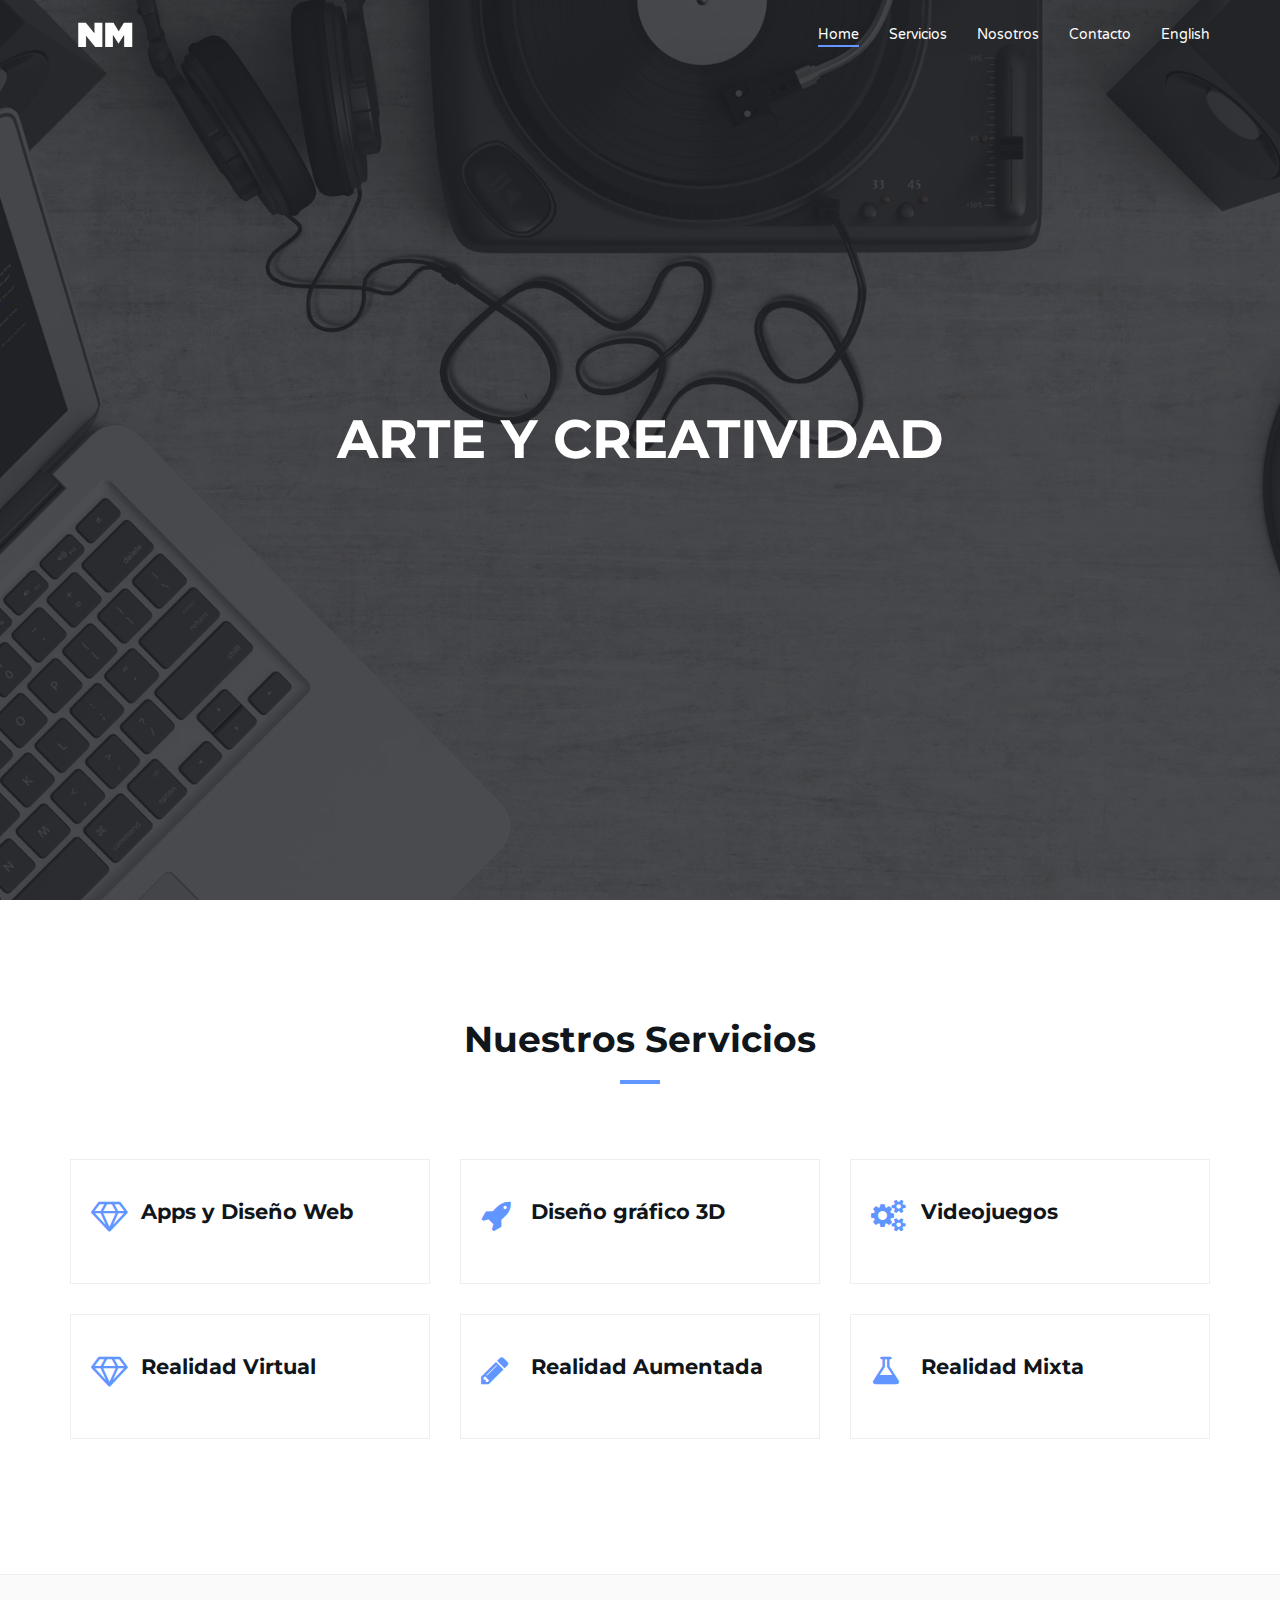
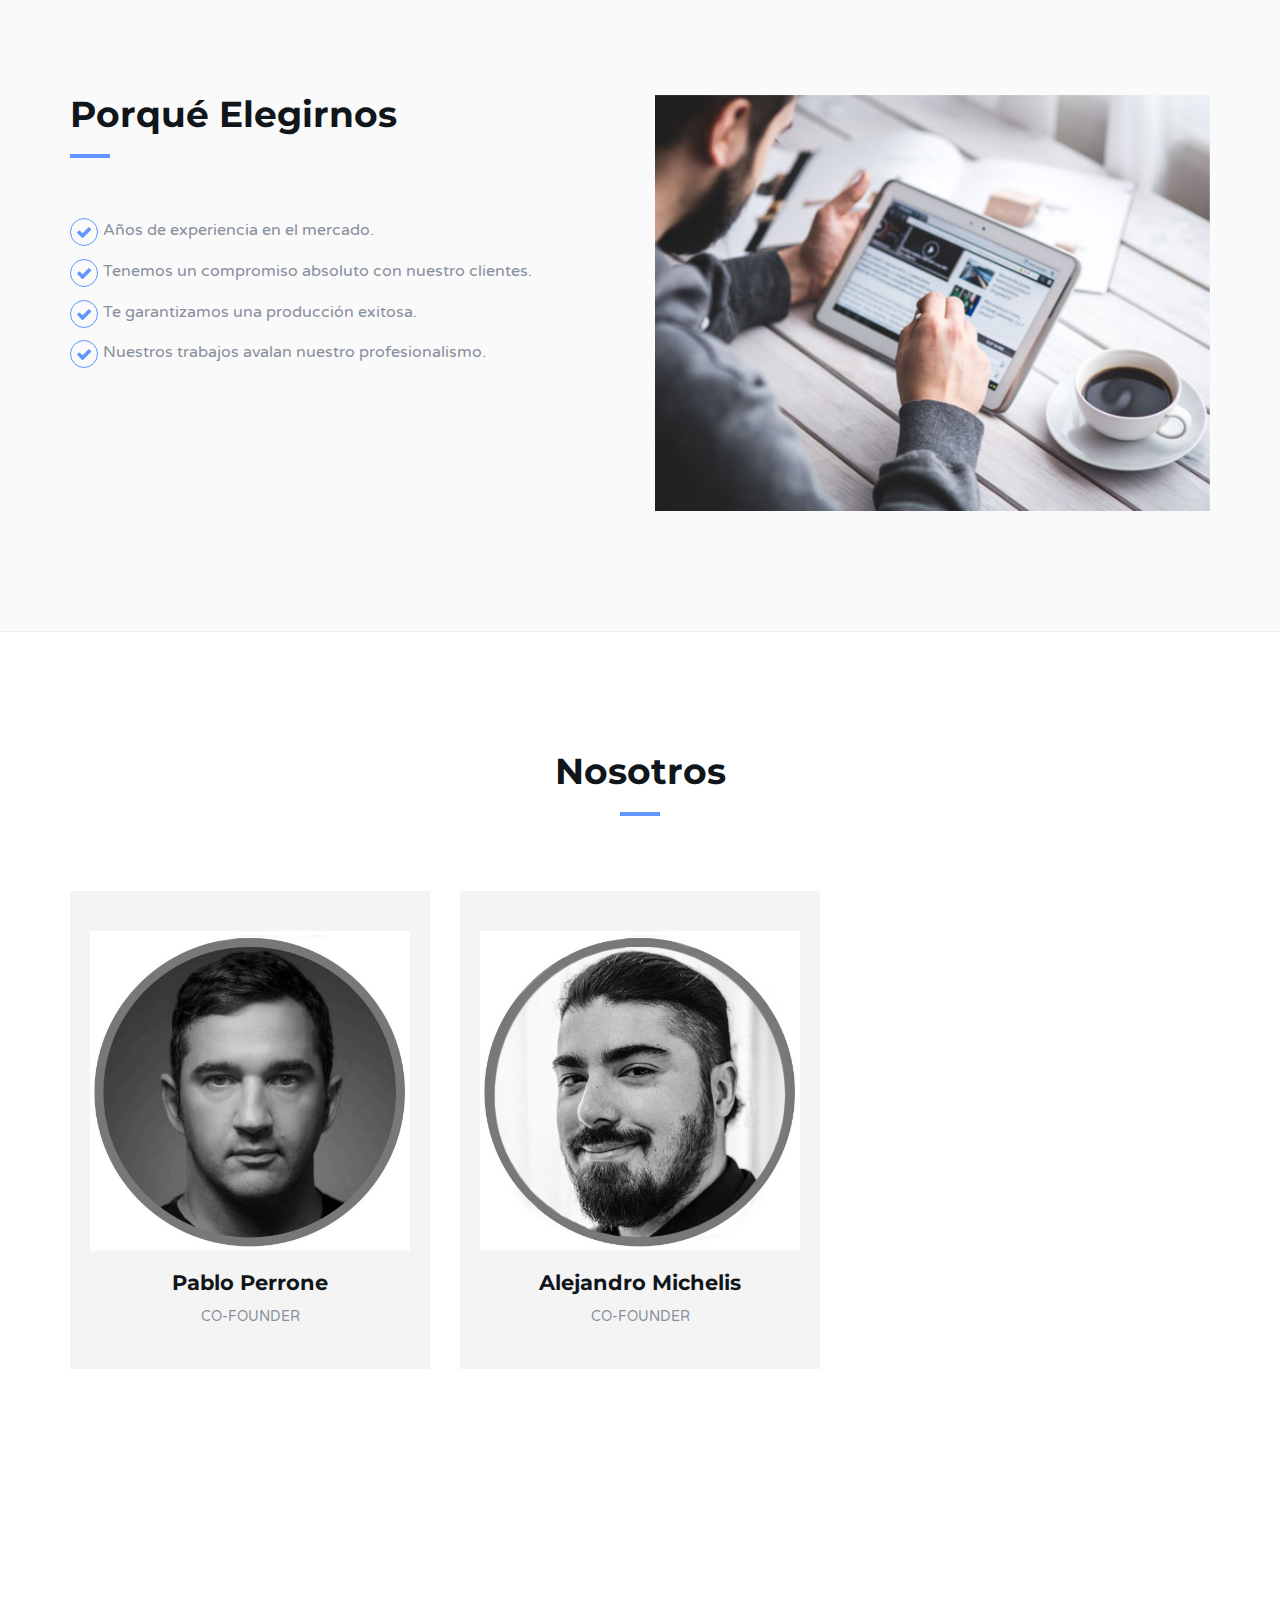
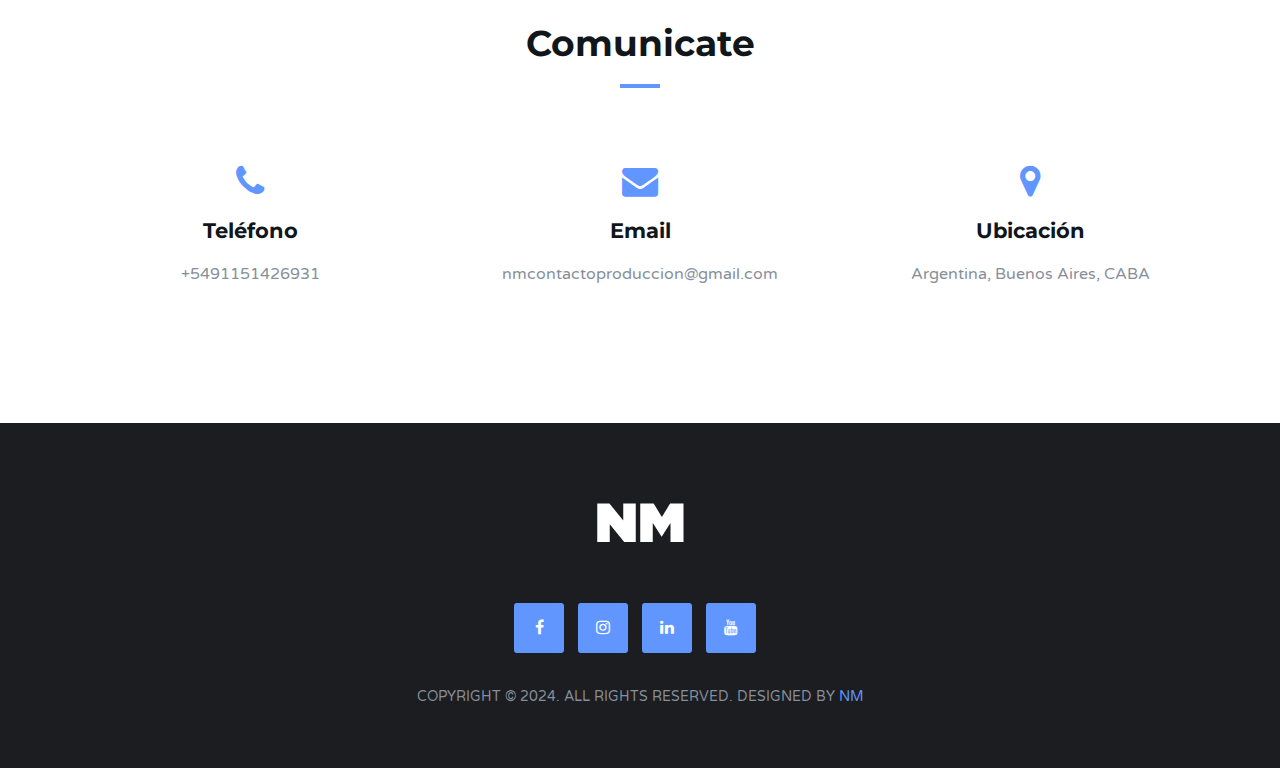
==== index.html @ ba6d6135 "Add files via upload" ====
<!DOCTYPE html>
<html lang="en">

<head>
	<meta charset="utf-8">
	<meta http-equiv="X-UA-Compatible" content="IE=edge">
	<meta name="viewport" content="width=device-width, initial-scale=1">

	<title>NM</title>

	<!-- Google font -->
	<link href="https://fonts.googleapis.com/css?family=Montserrat:400,700%7CVarela+Round" rel="stylesheet">

	<!-- Bootstrap -->
	<link type="text/css" rel="stylesheet" href="css/bootstrap.min.css" />

	<!-- Owl Carousel -->
	<link type="text/css" rel="stylesheet" href="css/owl.carousel.css" />
	<link type="text/css" rel="stylesheet" href="css/owl.theme.default.css" />

	<!-- Magnific Popup -->
	<link type="text/css" rel="stylesheet" href="css/magnific-popup.css" />

	<!-- Font Awesome Icon -->
	<link rel="stylesheet" href="css/font-awesome.min.css">

	<!-- Custom stlylesheet -->
	<link type="text/css" rel="stylesheet" href="css/style.css" />

</head>

<body>
	<!-- Header -->
	<header id="home">
		<!-- Background Image -->
		<div class="bg-img" style="background-image: url('./img/background1.jpg');">
			<div class="overlay"></div>
		</div>
		<!-- /Background Image -->

		<!-- Nav -->
		<nav id="nav" class="navbar nav-transparent">
			<div class="container">

				<div class="navbar-header">
					<!-- Logo -->
					<div class="navbar-brand">
						<a href="index.html">
							<img class="logo" src="img/logo.png" alt="logo">
							<img class="logo-alt" src="img/logo-alt.png" alt="logo">
						</a>
					</div>
					<!-- /Logo -->

					<!-- Collapse nav button -->
					<div class="nav-collapse">
						<span></span>
					</div>
					<!-- /Collapse nav button -->
				</div>

				<!--  Main navigation  -->
				<ul class="main-nav nav navbar-nav navbar-right">
					<li><a href="#home">Home</a></li>
					<!-- <li><a href="#about">Nosotros</a></li>
					<li><a href="#portfolio">Portfolio</a></li> -->
					<li><a href="#service">Servicios</a></li>
					<!-- <li><a href="#pricing">Planes</a></li> -->
					<li><a href="#team">Nosotros</a></li>
				    <li><a href="#contact">Contacto</a></li>
					<li><a href="index-ingles.html">English</a></li>
				</ul>
				<!-- /Main navigation -->

			</div>
		</nav>
		<!-- /Nav -->

		<!-- home wrapper -->
		<div class="home-wrapper">
			<div class="container">
				<div class="row">

					<!-- home content -->
					<div class="col-md-10 col-md-offset-1">
						<div class="home-content">
							<h1 class="white-text">ARTE Y CREATIVIDAD</h1>
							<p class="white-text">
							</p>
						
						</div>
					</div>
					<!-- /home content -->

				</div>
			</div>
		</div>
		<!-- /home wrapper -->

	</header>
	<!-- /Header -->

	<!-- About -->
	<!-- <div id="about" class="section md-padding"> -->

		<!-- Container -->
		<!-- <div class="container"> -->

			<!-- Row -->
			<!-- <div class="row"> -->

				<!-- Section header -->
				<!-- <div class="section-header text-center">
					<h2 class="title">Welcome to NM</h2>
				</div> -->
				<!-- /Section header -->

				<!-- about -->
				<!-- <div class="col-md-4">
					<div class="about">
						<i class="fa fa-cogs"></i>
						<h3>Publicidad</h3>
						<p>Realizamos integramente tu campaña</p>
						<a href="#">Consultanos</a>
					</div>
				</div> -->
				<!-- /about -->

				<!-- about -->
				<!-- <div class="col-md-4">
					<div class="about">
						<i class="fa fa-magic"></i>
						<h3>Producción Integral</h3>
						<p>Asesoramos a nuestros clientes</p>
						<a href="#">Consultanos</a>
					</div>
				</div> -->
				<!-- /about -->

				<!-- about -->
				<!-- <div class="col-md-4">
					<div class="about">
						<i class="fa fa-mobile"></i>
						<h3>Todos los servicios</h3>
						<p>Todo lo que necesitas en un solo lugar</p>
						<a href="#">Consultanos</a>
					</div>
				</div> -->
				<!-- /about -->

			<!-- </div> -->
			<!-- /Row -->

		<!-- </div> -->
		<!-- /Container -->

	<!-- </div> -->
	<!-- /About -->


	<!-- Portfolio -->
	<!-- <div id="portfolio" class="section md-padding bg-grey"> -->

		<!-- Container -->
		<!-- <div class="container"> -->

			<!-- Row -->
			<!-- <div class="row"> -->

				<!-- Section header -->
				<!-- <div class="section-header text-center">
					<h2 class="title">Trabajos realizados</h2>
				</div> -->
				<!-- /Section header -->

				<!-- Work -->
				<!-- <div class="col-md-4 col-xs-6 work">
					<img class="img-responsive" src="./img/work1.jpg" alt="">
					<div class="overlay"></div>
					<div class="work-content">
						<span>Proximamente</span>
						<h3>Proximamente</h3>
						<div class="work-link">
							<a href="#"><i class="fa fa-external-link"></i></a>
							<a class="lightbox" href="./img/work1.jpg"><i class="fa fa-search"></i></a>
						</div>
					</div>
				</div> -->
				<!-- /Work -->

				<!-- Work -->
				<!-- <div class="col-md-4 col-xs-6 work">
					<img class="img-responsive" src="./img/work2.jpg" alt="">
					<div class="overlay"></div>
					<div class="work-content">
						<span>Proximamente</span>
						<h3>Proximamente</h3>
						<div class="work-link">
							<a href="#"><i class="fa fa-external-link"></i></a>
							<a class="lightbox" href="./img/work2.jpg"><i class="fa fa-search"></i></a>
						</div>
					</div>
				</div> -->
				<!-- /Work -->

				<!-- Work -->
				<!-- <div class="col-md-4 col-xs-6 work">
					<img class="img-responsive" src="./img/work3.jpg" alt="">
					<div class="overlay"></div>
					<div class="work-content">
						<span>Proximamente</span>
						<h3>Proximamente</h3>
						<div class="work-link">
							<a href="#"><i class="fa fa-external-link"></i></a>
							<a class="lightbox" href="./img/work3.jpg"><i class="fa fa-search"></i></a>
						</div>
					</div>
				</div> -->
				<!-- /Work -->

				<!-- Work -->
				<!-- <div class="col-md-4 col-xs-6 work">
					<img class="img-responsive" src="./img/work4.jpg" alt="">
					<div class="overlay"></div>
					<div class="work-content">
						<span>Proximamente</span>
						<h3>Proximamente</h3>
						<div class="work-link">
							<a href="#"><i class="fa fa-external-link"></i></a>
							<a class="lightbox" href="./img/work4.jpg"><i class="fa fa-search"></i></a>
						</div>
					</div>
				</div> -->
				<!-- /Work -->

				<!-- Work -->
				<!-- <div class="col-md-4 col-xs-6 work">
					<img class="img-responsive" src="./img/work5.jpg" alt="">
					<div class="overlay"></div>
					<div class="work-content">
						<span>Proximamente</span>
						<h3>Proximamente</h3>
						<div class="work-link">
							<a href="#"><i class="fa fa-external-link"></i></a>
							<a class="lightbox" href="./img/work5.jpg"><i class="fa fa-search"></i></a>
						</div>
					</div>
				</div> -->
				<!-- /Work -->

				<!-- Work -->
				<!-- <div class="col-md-4 col-xs-6 work">
					<img class="img-responsive" src="./img/work6.jpg" alt="">
					<div class="overlay"></div>
					<div class="work-content">
						<span>Proximamente</span>
						<h3>Proximamente</h3>
						<div class="work-link">
							<a href="#"><i class="fa fa-external-link"></i></a>
							<a class="lightbox" href="./img/work6.jpg"><i class="fa fa-search"></i></a>
						</div>
					</div>
				</div> -->
				<!-- /Work -->

			<!-- </div> -->
			<!-- /Row -->

		<!-- </div> -->
		<!-- /Container -->

	<!-- </div> -->
	<!-- /Portfolio -->

	<!-- Service -->
	<div id="service" class="section md-padding">

		<!-- Container -->
		<div class="container">

			<!-- Row -->
			<div class="row">

				<!-- Section header -->
				<div class="section-header text-center">
					<h2 class="title">Nuestros Servicios</h2>
				</div>
				<!-- /Section header -->

				<!-- service -->
				<div class="col-md-4 col-sm-6">
					<div class="service">
						<i class="fa fa-diamond"></i>
						<h3>Apps y Diseño Web</h3>
						<p></p>
					</div>
				</div>
				<!-- /service -->

				<!-- service -->
				<div class="col-md-4 col-sm-6">
					<div class="service">
						<i class="fa fa-rocket"></i>
						<h3>Diseño gráfico 3D</h3>
						<p></p>
					</div>
				</div>
				<!-- /service -->

				<!-- service -->
				<div class="col-md-4 col-sm-6">
					<div class="service">
						<i class="fa fa-cogs"></i>
						<h3>Videojuegos</h3>
						<p></p>
					</div>
				</div>
				<!-- /service -->

				<!-- service -->
				<div class="col-md-4 col-sm-6">
					<div class="service">
						<i class="fa fa-diamond"></i>
						<h3>Realidad Virtual</h3>
						<p></p>
					</div>
				</div>
				<!-- /service -->

				<!-- service -->
				<div class="col-md-4 col-sm-6">
					<div class="service">
						<i class="fa fa-pencil"></i>
						<h3>Realidad Aumentada</h3>
						<p></p>
					</div>
				</div>
				<!-- /service -->

				<!-- service -->
				<div class="col-md-4 col-sm-6">
					<div class="service">
						<i class="fa fa-flask"></i>
						<h3>Realidad Mixta</h3>
						<p></p>
					</div>
				</div>
				<!-- /service -->

			</div>
			<!-- /Row -->

		</div>
		<!-- /Container -->

	</div>
	<!-- /Service -->


	<!-- Why Choose Us -->
	<div id="features" class="section md-padding bg-grey">

		<!-- Container -->
		<div class="container">

			<!-- Row -->
			<div class="row">

				<!-- why choose us content -->
				<div class="col-md-6">
					<div class="section-header">
						<h2 class="title">Porqué elegirnos</h2>
					</div>
				
					<div class="feature">
						<i class="fa fa-check"></i>
						<p>Años de experiencia en el mercado.</p>
					</div>
					<div class="feature">
						<i class="fa fa-check"></i>
						<p>Tenemos un compromiso absoluto con nuestro clientes.</p>
					</div>
					<div class="feature">
						<i class="fa fa-check"></i>
						<p>Te garantizamos una producción exitosa.</p>
					</div>
					<div class="feature">
						<i class="fa fa-check"></i>
						<p>Nuestros trabajos avalan nuestro profesionalismo.</p>
					</div>
				</div>
				<!-- /why choose us content -->

				<!-- About slider -->
				<div class="col-md-6">
					<div id="about-slider" class="owl-carousel owl-theme">
						<img class="img-responsive" src="./img/about2.jpg" alt="">
						
					</div>
				</div>
				<!-- /About slider -->

			</div>
			<!-- /Row -->

		</div>
		<!-- /Container -->

	</div>
	<!-- /Why Choose Us -->


	<!-- Numbers -->
	<!-- <div id="numbers" class="section sm-padding"> -->

		<!-- Background Image -->
		<!-- <div class="bg-img" style="background-image: url('./img/background2.jpg');">
			<div class="overlay"></div>
		</div> -->
		<!-- /Background Image -->

		<!-- Container -->
		<!-- <div class="container"> -->

			<!-- Row -->
			<!-- <div class="row"> -->

				<!-- number -->
				<!-- <div class="col-sm-3 col-xs-6">
					<div class="number">
						<i class="fa fa-users"></i>
						<h3 class="white-text"><span class="counter">95</span></h3>
						<span class="white-text">Clientes contentos</span>
					</div>
				</div> -->
				<!-- /number -->

				<!-- number -->
				<!-- <div class="col-sm-3 col-xs-6">
					<div class="number">
						<i class="fa fa-trophy"></i>
						<h3 class="white-text"><span class="counter">5</span></h3>
						<span class="white-text">Premios recibidos</span>
					</div>
				</div> -->
				<!-- /number -->

				<!-- number -->
				<!-- <div class="col-sm-3 col-xs-6">
					<div class="number">
						<i class="fa fa-coffee"></i>
						<h3 class="white-text"><span class="counter">150</span>K</h3>
						<span class="white-text">Tazas de cafe</span>
					</div>
				</div> -->
				<!-- /number -->

				<!-- number -->
				<!-- <div class="col-sm-3 col-xs-6">
					<div class="number">
						<i class="fa fa-file"></i>
						<h3 class="white-text"><span class="counter">95</span></h3>
						<span class="white-text">Projectos completados</span>
					</div>
				</div> -->
				<!-- /number -->

			<!-- </div> -->
			<!-- /Row -->

		<!-- </div> -->
		<!-- /Container -->

	<!-- </div> -->
	<!-- /Numbers -->

	<!-- Pricing -->
	<!-- <div id="pricing" class="section md-padding"> -->

		<!-- Container -->
		<!-- <div class="container"> -->

			<!-- Row -->
			<!-- <div class="row"> -->

				<!-- Section header -->
				<!-- <div class="section-header text-center">
					<h2 class="title">Planes</h2>
				</div> -->
				<!-- /Section header -->

				<!-- pricing -->
				<!-- <div class="col-sm-4">
					<div class="pricing">
						<div class="price-head">
							<span class="price-title">Empresas</span>
							<div class="price">
								<h3>Plan<span class="duration">/por mes</span></h3>
							</div>
						</div>
						<ul class="price-content">
							<li>
								<p>Redes Sociales</p>
							</li>
							<li>
								<p>Asesoramiento Publicitario</p>
							</li>
							<li>
								<p>Generación de contenido</p>
							</li>
						</ul>
						<div class="price-btn">
							<button class="outline-btn">Contratá tu plan</button>
						</div>
					</div>
				</div> -->
				<!-- /pricing -->

				<!-- pricing -->
				<!-- <div class="col-sm-4">
					<div class="pricing">
						<div class="price-head">
							<span class="price-title">Artistas</span>
							<div class="price">
								<h3>Plan<span class="duration">/por mes</span></h3>
							</div>
						</div>
						<ul class="price-content">
							<li>
								<p>Redes sociales</p>
							</li>
							<li>
								<p>Asesoramiento Publicitario</p>
							</li>
							<li>
								<p>Generación de contenido</p>
							</li>
						</ul>
						<div class="price-btn">
							<button class="outline-btn">Contratá tu plan</button>
						</div>
					</div>
				</div> -->
				<!-- /pricing -->

				<!-- pricing -->
				<!-- <div class="col-sm-4">
					<div class="pricing">
						<div class="price-head">
							<span class="price-title">E-commerce</span>
							<div class="price">
								<h3>Plan<span class="duration">/por mes</span></h3>
							</div>
						</div>
						<ul class="price-content">
							<li>
								<p>Asesoramiento</p>
							</li>
							<li>
								<p>Armado</p>
							</li>
							<li>
								<p>Integración ML</p>
							</li>
						</ul>
						<div class="price-btn">
							<button class="outline-btn">Contratá el servicio</button>
						</div>
					</div>
				</div> -->
				<!-- /pricing -->

			<!-- </div> -->
			<!-- Row -->

		<!-- </div> -->
		<!-- /Container -->

	<!-- </div> -->
	<!-- /Pricing -->


	<!-- Testimonial -->
	<!-- <div id="testimonial" class="section md-padding"> -->

		<!-- Background Image -->
		<!-- <div class="bg-img" style="background-image: url('./img/background3.jpg');">
			<div class="overlay"></div>
		</div> -->
		<!-- /Background Image -->

		<!-- Container -->
		<!-- <div class="container"> -->

			<!-- Row -->
			<!-- <div class="row"> -->

				<!-- Testimonial slider -->
				<!-- <div class="col-md-10 col-md-offset-1">
					<div id="testimonial-slider" class="owl-carousel owl-theme"> -->

						<!-- testimonial -->
						<!-- <div class="testimonial">
							<div class="testimonial-meta">
								<img src="./img/perso1.jpg" alt="">
								<h3 class="white-text"></h3>
								<span>Directora de contenido</span>
							</div>
							<p class="white-text">........................</p>
						</div> -->
						<!-- /testimonial -->

						<!-- testimonial -->
						<!-- <div class="testimonial">
							<div class="testimonial-meta">
								<img src="./img/perso2.jpg" alt="">
								<h3 class="white-text">Alejandro Michelis</h3>
								<span>Producción general</span>
							</div>
							<p class="white-text">........................</p>
						</div> -->
						<!-- /testimonial -->

					<!-- </div> -->
				<!-- </div> -->
				<!-- /Testimonial slider -->

			<!-- </div> -->
			<!-- /Row -->

		<!-- </div> -->
		<!-- /Container -->

	<!-- </div> -->
	<!-- /Testimonial -->

	<!-- Team -->
	<div id="team" class="section md-padding">

		<!-- Container -->
		<div class="container">

			<!-- Row -->
			<div class="row">

				<!-- Section header -->
				<div class="section-header text-center">
					<h2 class="title">Nosotros</h2>
				</div>
				<!-- /Section header -->

				<!-- team -->
				<div class="col-sm-4">
					<div class="team">
						<div class="team-img">
							<img class="img-responsive" src="./img/team1.jpg" alt="">
							<div class="overlay">
								<div class="team-social">
									<a href="#"><i class="fa fa-facebook"></i></a>
									<a href="#"><i class="fa fa-google-plus"></i></a>
									<a href="#"><i class="fa fa-twitter"></i></a>
								</div>
							</div>
						</div>
						<div class="team-content">
							<h3>Pablo Perrone</h3>
							<span>Co-Founder</span>
						</div>
					</div>
				</div>
				<!-- /team -->

				<!-- team -->
				<div class="col-sm-4">
					<div class="team">
						<div class="team-img">
							<img class="img-responsive" src="./img/team2.jpg" alt="">
							<div class="overlay">
								<div class="team-social">
									<a href="#"><i class="fa fa-facebook"></i></a>
									<a href="#"><i class="fa fa-google-plus"></i></a>
									<a href="#"><i class="fa fa-twitter"></i></a>
								</div>
							</div>
						</div>
						<div class="team-content">
							<h3>Alejandro Michelis</h3>
							<span>Co-Founder</span>
						</div>
					</div>
				</div>
				<!-- /team -->

		
				<!-- <div class="col-sm-4">
					<div class="team">
						<div class="team-img">
							<img class="img-responsive" src="./img/team4.jpg" alt="">
							<div class="overlay">
								<div class="team-social">
									<a href="#"><i class="fa fa-facebook"></i></a>
									<a href="#"><i class="fa fa-google-plus"></i></a>
									<a href="#"><i class="fa fa-twitter"></i></a>
								</div>
							</div>
						</div>
						<div class="team-content">
							<h3></h3>
							<span>Diseño Gráfico</span>
						</div>
					</div>
				</div> -->

			</div>
			<!-- /Row -->

		</div>
		<!-- /Container -->

	</div>
	<!-- /Team -->

	<!-- Blog -->
	<!-- <div id="blog" class="section md-padding bg-grey"> -->

		<!-- Container -->
		<!-- <div class="container"> -->

			<!-- Row -->
			<!-- <div class="row"> -->

				<!-- Section header -->
				<!-- <div class="section-header text-center">
					<h2 class="title">Experiencias</h2>
				</div> -->
				<!-- /Section header -->

				<!-- blog -->
				<!-- <div class="col-md-4">
					<div class="blog">
						<div class="blog-img">
							<img class="img-responsive" src="./img/blog1.jpg" alt="">
						</div>
						<div class="blog-content">
							<ul class="blog-meta">
								<li><i class="fa fa-user"></i>Whisky a go go</li>
								<li><i class="fa fa-clock-o"></i>2018</li>
								<li><i class="fa fa-comments"></i>USA</li>
							</ul>
							<h3>Gira internacional</h3>
							<p>Recorrimos Los Angeles, Las Vegas y San Francisco y tuvimos una gran experiencia musical.</p>
							
						</div>
					</div>
				</div> -->
				<!-- /blog -->

				<!-- blog -->
				<!-- <div class="col-md-4">
					<div class="blog">
						<div class="blog-img">
							<img class="img-responsive" src="./img/blog2.jpg" alt="">
						</div>
						<div class="blog-content">
							<ul class="blog-meta">
								<li><i class="fa fa-user"></i>Rio de Janeiro</li>
								<li><i class="fa fa-clock-o"></i>2015</li>
								<li><i class="fa fa-comments"></i>Brasil</li>
							</ul>
							<h3>Junto a Alex Meister</h3>
							<p>Rodando en Barra de Tijuca</p>
							
						</div>
					</div>
				</div> -->
				<!-- /blog -->

				<!-- blog -->
				<!-- <div class="col-md-4">
					<div class="blog">
						<div class="blog-img">
							<img class="img-responsive"  src="./img/blog3.jpg" alt="">
						</div>
						<div class="blog-content">
							<ul class="blog-meta">
								<li><i class="fa fa-user"></i>Peavey</li>
								<li><i class="fa fa-clock-o"></i>2017</li>
								<li><i class="fa fa-comments"></i>Argentina</li>
							</ul>
							<h3>Experiencias</h3>
							<p>Compartiendo una gran Charla con Michael Smith.</p>
							<a href=https://www.facebook.com/namasteproductions/>Hace click</a>
						</div>
					</div>
				</div> -->
				<!-- /blog -->

			<!-- </div> -->
			<!-- /Row -->

		<!-- </div> -->
		<!-- /Container -->

	<!-- </div> -->
	<!-- /Blog -->

	<!-- Contact -->
	<div id="contact" class="section md-padding">

		<!-- Container -->
		<div class="container">

			<!-- Row -->
			<div class="row">

				<!-- Section-header -->
				<div class="section-header text-center">
					<h2 class="title">Comunicate</h2>
				</div>
				<!-- /Section-header -->

				<!-- contact -->
				<div class="col-sm-4">
					<div class="contact">
						<i class="fa fa-phone"></i>
						<h3>Teléfono</h3>
						<p>+5491151426931</p>
					</div>
				</div>
				<!-- /contact -->

				<!-- contact -->
				<div class="col-sm-4">
					<div class="contact">
						<i class="fa fa-envelope"></i>
						<h3>Email</h3>
						<p>nmcontactoproduccion@gmail.com</p>
					</div>
				</div>
				<!-- /contact -->

				<!-- contact -->
				<div class="col-sm-4">
					<div class="contact">
						<i class="fa fa-map-marker"></i>
						<h3>Ubicación</h3>
						<p>Argentina, Buenos Aires, CABA</p>
					</div>
				</div>
				<!-- /contact -->

			</div>
			<!-- /Row -->

		</div>
		<!-- /Container -->

	</div>
	<!-- /Contact -->


	<!-- Footer -->
	<footer id="footer" class="sm-padding bg-dark">

		<!-- Container -->
		<div class="container">

			<!-- Row -->
			<div class="row">

				<div class="col-md-12">

					<!-- footer logo -->
					<div class="footer-logo">
						<a href="index.html"><img src="img/logo-alt.png" alt="logo"></a>
					</div>
					<!-- /footer logo -->

					<!-- footer follow -->
					<ul class="footer-follow">
						<li><a href="https://www.facebook.com/namasteproductions/"><i class="fa fa-facebook"></i></a></li>
                        <li><a href="#"><i class="fa fa-instagram"></i></a></li>
						<li><a href="#"><i class="fa fa-linkedin"></i></a></li>
						<li><a href="#"><i class="fa fa-youtube"></i></a></li>
					</ul>
					<!-- /footer follow -->

					<!-- footer copyright -->
					<div class="footer-copyright">
						<p>Copyright © 2024. All Rights Reserved. Designed by <a href="https://www.linkedin.com/in/alejandromichelis/" target="_blank">NM</a></p>
					</div>
					<!-- /footer copyright -->

				</div>

			</div>
			<!-- /Row -->

		</div>
		<!-- /Container -->

	</footer>
	<!-- /Footer -->

	<!-- Back to top -->
	<div id="back-to-top"></div>
	<!-- /Back to top -->

	<!-- Preloader -->
	<div id="preloader">
		<div class="preloader">
			<span></span>
			<span></span>
			<span></span>
			<span></span>
		</div>
	</div>
	<!-- /Preloader -->

	<!-- jQuery Plugins -->
	<script type="text/javascript" src="js/jquery.min.js"></script>
	<script type="text/javascript" src="js/bootstrap.min.js"></script>
	<script type="text/javascript" src="js/owl.carousel.min.js"></script>
	<script type="text/javascript" src="js/jquery.magnific-popup.js"></script>
	<script type="text/javascript" src="js/main.js"></script>

</body>

</html>
---- css/style.css ----
/*
Theme Name:
Author: Ale Michelis

Colors:
	Body 		  : #868F9B
	Headers 	: #10161A
	Primary 	: #6195FF
	Dark      : #FCFCFF
	Grey 		  : #F4F4F4 #FAFAFA #EEE

Fonts: Montserrat Varela Round

Table OF Contents
------------------------------------
1 > General
2 > Logo
3 > Navigation
4 > Header
5 > About
6 > Portfolio
7 > Services
8 >  Why choose us
9 >  Numbers
10 > Pricing
11 > Testimonial
12 > Team
13 > Blog
14 > Blog post
15 > Blog sidebar
16 > Contact
17 > Footer
18 > Responsive
19 > Owl theme
20 > Back to top
21 > Preloader

------------------------------------*/

/*------------------------------------*\
	General
\*------------------------------------*/


/* -- typography -- */

body {
    font-family: 'Varela Round', sans-serif;
    font-size: 16px;
    line-height: 1.6;
    overflow-x: hidden;
    color: #868F9B;
}

h1, h2, h3, h4, h5, h6 {
    font-family: 'Montserrat', sans-serif;
    font-weight: 700;
    margin-top: 0px;
    margin-bottom: 20px;
    color: #10161A;
}

h1 {
    font-size: 54px;
}

h2 {
    font-size: 36px;
}

h3 {
    font-size: 21px;
}

h4 {
    font-size: 18px;
}

h5 {
    font-size: 16px;
}

a {
    color: #6195FF;
    text-decoration: none;
    -webkit-transition: 0.2s opacity;
    transition: 0.2s opacity;
}

a:hover, a:focus {
    text-decoration: none;
    outline: none;
    opacity: 0.8;
    color: #6195FF;
}

.main-color {
    color: #6195FF;
}

.white-text {
    color: #FFF;
}

::-moz-selection {
    background-color: #6195FF;
    color: #FFF;
}

::selection {
    background-color: #6195FF;
    color: #FFF;
}

ul, ol {
    margin: 0;
    padding: 0;
    list-style: none
}

/* -- section  -- */

.section {
    position: relative;
}

.md-padding {
    padding-top: 120px;
    padding-bottom: 120px;
}

.sm-padding {
    padding-top: 60px;
    padding-bottom: 60px;
}


/* --  background section  -- */

.bg-grey {
    background-color: #FAFAFA;
    border-top: 1px solid #EEE;
    border-bottom: 1px solid #EEE;
}

.bg-dark {
    background-color: #1C1D21;
}


/* --  background image section  -- */

.bg-img {
    position: absolute;
    left: 0;
    top: 0;
    right: 0;
    bottom: 0;
    z-index: -1;
    background-position: center;
    background-size: cover;
    background-attachment: fixed;
}

.bg-img .overlay {
    position: absolute;
    left: 0;
    top: 0;
    right: 0;
    bottom: 0;
    opacity: .8;
    background: #1C1D21;
}


/* --  section header  -- */

.section-header {
    position: relative;
    margin-bottom: 60px;
}

.section-header .title {
    text-transform: capitalize;
}

.title:after {
    content:"";
  	display:block;
  	height:4px;
  	width:40px;
  	background-color: #6195FF;
    margin-top: 20px;
}

.text-center .title:after {
    margin: 20px auto 0px;
}

/* --  Input  -- */

input[type="text"], input[type="email"], input[type="password"], input[type="number"], input[type="date"], input[type="url"], input[type="tel"], textarea {
    height: 40px;
    width: 100%;
    border: none;
	  background: #F4F4F4;
    border-bottom: 2px solid #EEE;
    color: #354052;
    padding: 0px 10px;
    opacity: 0.5;
    -webkit-transition: 0.2s border-color, 0.2s opacity;
    transition: 0.2s border-color, 0.2s opacity;
}

textarea {
    padding: 10px 10px;
    min-height: 80px;
    resize: vertical;
}

input[type="text"]:focus, input[type="email"]:focus, input[type="password"]:focus, input[type="number"]:focus, input[type="date"]:focus, input[type="url"]:focus, input[type="tel"]:focus, textarea:focus {
    border-color: #6195FF;
    opacity: 1;
}

/* --  Buttons  -- */

.main-btn, .white-btn, .outline-btn {
    display: inline-block;
    padding: 10px 35px;
    margin: 3px;
    border: 2px solid transparent;
    border-radius: 3px;
    -webkit-transition: 0.2s opacity;
    transition: 0.2s opacity;
}

.main-btn {
    background: #6195FF;
    color: #FFF;
}

.white-btn {
    background: #FFF;
    color: #10161A !important;
}

.outline-btn {
    background: transparent;
    color: #6195FF !important;
    border-color: #6195FF;
}

.main-btn:hover, .white-btn:hover, .outline-btn:hover {
    opacity: 0.8;
}


/*------------------------------------*\
	Logo
\*------------------------------------*/

.navbar-brand {
    padding: 0;
}

.navbar-brand .logo, .navbar-brand .logo-alt {
    max-height: 50px;
    display: block;
}

#nav:not(.nav-transparent):not(.fixed-nav) .navbar-brand .logo-alt {
	display: none;
}

#nav.nav-transparent:not(.fixed-nav) .navbar-brand .logo {
	display: none;
}

#nav.fixed-nav .navbar-brand .logo-alt {
    display: none;
}

@media only screen and (max-width: 767px) {
    #nav.nav-transparent .navbar-brand .logo-alt {
        display: none !important;
    }
    #nav.nav-transparent .navbar-brand .logo {
        display: block !important;
    }
}


/*------------------------------------*\
	Navigation
\*------------------------------------*/

#nav {
    padding: 10px 0px;
    background: #FFF;
    -webkit-transition: 0.2s padding;
    transition: 0.2s padding;
    z-index: 999;
}

#nav.navbar {
    border: none;
    border-radius: 0;
    margin-bottom: 0px;
}

#nav.fixed-nav {
    position: fixed;
    left: 0;
    right: 0;
    padding: 0px 0px;
    background-color: #FFF !important;
    border-bottom: 1px solid #EEE;
}

#nav.nav-transparent {
    background: transparent;
}


/* -- default nav -- */

@media only screen and (min-width: 768px) {
    .main-nav li {
        padding: 0px 15px;
    }
    .main-nav li a {
        font-size: 14px;
        -webkit-transition: 0.2s color;
        transition: 0.2s color;
    }
    .main-nav>li>a {
        color: #10161A;
        padding: 15px 0px;
    }
    #nav.nav-transparent:not(.fixed-nav) .main-nav>li>a {
        color: #fff;
    }
    .main-nav>li>a:hover, .main-nav>li>a:focus, .main-nav>li.active>a {
        background: transparent;
        color: #6195FF;
    }
    .main-nav>li>a:after {
        content: "";
        display: block;
        background-color: #6195FF;
        height: 2px;
        width: 0%;
        -webkit-transition: 0.2s width;
        transition: 0.2s width;
    }
    .main-nav>li>a:hover:after, .main-nav>li.active>a:after {
        width: 100%;
    }
    /* dropdown */
    .has-dropdown {
        position: relative;
    }
    .has-dropdown>a:before {
        font-family: 'FontAwesome';
        content: "\f054";
        font-size: 6px;
        margin-left: 6px;
        float: right;
        -webkit-transform: rotate(90deg);
        -ms-transform: rotate(90deg);
        transform: rotate(90deg);
        -webkit-transition: 0.2s transform;
        transition: 0.2s transform;
    }
    .dropdown {
        position: absolute;
        right: -50%;
        top: 0;
        background-color: #6195FF;
        width: 200px;
        -webkit-box-shadow: 0px 5px 5px -5px rgba(53, 64, 82, 0.2);
        box-shadow: 0px 5px 5px -5px rgba(53, 64, 82, 0.2);
        -webkit-transform: translateY(15px) translateX(50%);
        -ms-transform: translateY(15px) translateX(50%);
        transform: translateY(15px) translateX(50%);
        opacity: 0;
        visibility: hidden;
        -webkit-transition: 0.2s all;
        transition: 0.2s all;
    }
    .main-nav>.has-dropdown>.dropdown {
        top: 100%;
        right: 50%;
    }
    .main-nav>.has-dropdown>.dropdown .dropdown.dropdown-left {
        right: 150%;
    }
    .dropdown li a {
        display: block;
        color: #FFF;
        border-top: 1px solid rgba(250, 250, 250, 0.1);
        padding: 10px 0px;
    }
    .dropdown li:nth-child(1) a {
        border-top: none;
    }
    .has-dropdown:hover>.dropdown {
        opacity: 1;
        visibility: visible;
        -webkit-transform: translateY(0px) translateX(50%);
        -ms-transform: translateY(0px) translateX(50%);
        transform: translateY(0px) translateX(50%);
    }
    .has-dropdown:hover>a:before {
        -webkit-transform: rotate(0deg);
        -ms-transform: rotate(0deg);
        transform: rotate(0deg);
    }
    .nav-collapse {
        display: none;
    }
}


/* -- mobile nav -- */

@media only screen and (max-width: 767px) {
    #nav {
        padding: 0px 0px;
    }
    #nav.nav-transparent {
        background: #FFF;
    }
    .main-nav {
        position: fixed;
        right: 0;
        height: calc(100vh - 80px);
        -webkit-box-shadow: 0px 80px 0px 0px #1C1D21;
        box-shadow: 0px 80px 0px 0px #1C1D21;
        max-width: 250px;
        width: 0%;
        -webkit-transform: translateX(100%);
        -ms-transform: translateX(100%);
        transform: translateX(100%);
        margin: 0;
        overflow-y: auto;
        background: #1C1D21;
        -webkit-transition: 0.2s all;
        transition: 0.2s all;
    }
    #nav.open .main-nav {
        -webkit-transform: translateX(0%);
        -ms-transform: translateX(0%);
        transform: translateX(0%);
        width: 100%;
    }
    .main-nav li {
        border-top: 1px solid rgba(250, 250, 250, 0.1);
    }
    .main-nav li a {
        display: block;
        color: #FFF;
        -webkit-transition: 0.2s all;
        transition: 0.2s all;
    }
    .main-nav>li.active {
        border-left: 6px solid #6195FF;
    }
    .main-nav li a:hover, .main-nav li a:focus {
        background-color: #6195FF;
        color: #FFF;
        opacity: 1;
    }
    .has-dropdown>a:after {
        content: "\f054";
        font-family: 'FontAwesome';
        float: right;
        -webkit-transition: 0.2s -webkit-transform;
        transition: 0.2s -webkit-transform;
        transition: 0.2s transform;
        transition: 0.2s transform, 0.2s -webkit-transform;
    }
    .dropdown {
        opacity: 0;
        visibility: hidden;
        height: 0;
        background: rgba(250, 250, 250, 0.1);
    }
    .dropdown li a {
        padding: 6px 10px;
    }
    .has-dropdown.open-drop>a:after {
        -webkit-transform: rotate(90deg);
        -ms-transform: rotate(90deg);
        transform: rotate(90deg);
    }
    .has-dropdown.open-drop>.dropdown {
        opacity: 1;
        visibility: visible;
        height: auto;
        -webkit-transition: 0.2s all;
        transition: 0.2s all;
    }
}


/* -- nav btn collapse -- */

.nav-collapse {
    position: relative;
    float: right;
    width: 40px;
    height: 40px;
    margin-top: 5px;
    margin-right: 5px;
    cursor: pointer;
    z-index: 99999;
}

.nav-collapse span {
    display: block;
    -webkit-transform: translate(-50%, -50%);
    -ms-transform: translate(-50%, -50%);
    transform: translate(-50%, -50%);
    position: absolute;
    top: 50%;
    left: 50%;
    width: 25px;
}

.nav-collapse span:before, .nav-collapse span:after {
    content: "";
    display: block;
}

.nav-collapse span, .nav-collapse span:before, .nav-collapse span:after {
    height: 4px;
    background: #10161A;
    -webkit-transition: 0.2s all;
    transition: 0.2s all;
}

.nav-collapse span:before {
    -webkit-transform: translate(0%, 10px);
    -ms-transform: translate(0%, 10px);
    transform: translate(0%, 10px);
}

.nav-collapse span:after {
    -webkit-transform: translate(0%, -14px);
    -ms-transform: translate(0%, -14px);
    transform: translate(0%, -14px);
}

#nav.open .nav-collapse span {
    background: transparent;
}

#nav.open .nav-collapse span:before {
    -webkit-transform: translateY(0px) rotate(-135deg);
    -ms-transform: translateY(0px) rotate(-135deg);
    transform: translateY(0px) rotate(-135deg);
}

#nav.open .nav-collapse span:after {
    -webkit-transform: translateY(-4px) rotate(135deg);
    -ms-transform: translateY(-4px) rotate(135deg);
    transform: translateY(-4px) rotate(135deg);
}


/*------------------------------------*\
	Header
\*------------------------------------*/

header {
    position: relative;
}

#home {
    height: 100vh;
}

#home .home-wrapper {
    position: absolute;
    left: 0px;
    right: 0px;
    top: 50%;
    -webkit-transform: translateY(-50%);
    -ms-transform: translateY(-50%);
    transform: translateY(-50%);
    text-align: center;
}

.home-content h1 {
  text-transform: uppercase;
}
.home-content button {
  margin-top: 20px;
}

.header-wrapper h2 {
    display: inline-block;
    margin-bottom: 0px;
}

.header-wrapper .breadcrumb {
    float: right;
    background: transparent;
    margin-bottom: 0px;
}

.header-wrapper .breadcrumb .breadcrumb-item.active {
    color: #868F9B;
}

.breadcrumb>li+li:before {
    color: #868F9B;
}


/*------------------------------------*\
	About
\*------------------------------------*/

.about {
    position: relative;
    text-align: center;
    padding: 40px 20px;
    border: 1px solid #EEE;
    margin: 15px 0px;
}

.about i {
    font-size: 36px;
    color: #6195FF;
    margin-bottom: 20px;
}

.about:after {
    content: "";
    background-color: #1C1D21;
    position: absolute;
    left: 0;
    top: 0;
    bottom: 0;
    width: 0%;
    z-index: -1;
    -webkit-transition: 0.2s width;
    transition: 0.2s width;
}

.about:hover:after {
    width: 100%;
}

.about h3 {
    -webkit-transition: 0.2s color;
    transition: 0.2s color;
}

.about:hover h3 {
    color: #fff;
}


/*------------------------------------*\
	Portfolio
\*------------------------------------*/

.work {
    position: relative;
    padding: 20px;
}

.work>img {
  width: 100%;
}

.work .overlay {
    background: #1C1D21;
    position: absolute;
    top: 0px;
    left: 0px;
    right: 0px;
    bottom: 0px;
    opacity: 0;
    -webkit-transition: 0.2s opacity;
    transition: 0.2s opacity;
    -webkit-transition-delay: 0.2s;
    transition-delay: 0.2s;
}

.work:hover .overlay {
    -webkit-transition-delay: 0s;
    transition-delay: 0s;
    opacity: 0.8;
}

.work .work-content {
    position: absolute;
    left: 25px;
    right: 25px;
    top: 50%;
    text-align: center;
    -webkit-transform: translateY(-50%);
    -ms-transform: translateY(-50%);
    transform: translateY(-50%);
}

.work .work-content h3 {
    -webkit-transform: translateY(100%);
    -ms-transform: translateY(100%);
    transform: translateY(100%);
    opacity: 0;
    color: #FFF;
    margin-bottom: 10px;
    -webkit-transition: 0.2s all;
    transition: 0.2s all;
    -webkit-transition-delay: 0.1s;
    transition-delay: 0.1s;
}

.work:hover .work-content h3 {
    -webkit-transform: translateY(0%);
    -ms-transform: translateY(0%);
    transform: translateY(0%);
    opacity: 1;
    -webkit-transition-delay: 0.1s;
    transition-delay: 0.1s;
}

.work .work-content span {
    display: block;
    text-transform: uppercase;
    -webkit-transform: translateY(100%);
    -ms-transform: translateY(100%);
    transform: translateY(100%);
    opacity: 0;
    color: #6195FF;
    margin-bottom: 5px;
    -webkit-transition: 0.2s all;
    transition: 0.2s all;
    -webkit-transition-delay: 0.2s;
    transition-delay: 0.2s;
}

.work:hover .work-content span {
    -webkit-transform: translateY(0%);
    -ms-transform: translateY(0%);
    transform: translateY(0%);
    opacity: 1;
    -webkit-transition-delay: 0s;
    transition-delay: 0s;
}

.work .work-link {
    text-align: center;
    margin-top: 20px;
    opacity: 0;
    -webkit-transition: 0.2s opacity;
    transition: 0.2s opacity;
}

.work .work-link a {
    display: inline-block;
    width: 50px;
    height: 50px;
    background-color: #6195FF;
    color: #FFF;
    line-height: 50px;
    text-align: center;
}

.work:hover .work-link {
    -webkit-transition-delay: 0.2s;
    transition-delay: 0.2s;
    opacity: 1;
}


/*------------------------------------*\
	Services
\*------------------------------------*/

.service {
    position: relative;
    padding: 40px 20px 40px 70px;
    margin: 15px 0px;
    border: 1px solid #EEE;
}

.service i {
    position: absolute;
    left: 20px;
    text-align: center;
    font-size: 32px;
    color: #6195FF;
    border-radius: 50%;
}

.service:after {
    content: "";
    background-color: #1C1D21;
    position: absolute;
    left: 0;
    top: 0;
    bottom: 0;
    width: 0%;
    z-index: -1;
    -webkit-transition: 0.2s width;
    transition: 0.2s width;
}

.service:hover:after {
    width: 100%;
}

.service h3 {
  -webkit-transition: 0.2s color;
  transition: 0.2s color;
}

.service:hover h3 {
    color: #fff;
}

/*------------------------------------*\
	Why choose us
\*------------------------------------*/

.feature {
    margin: 15px 0px;
}
.feature i {
    float: left;
    padding: 5px;
    border-radius: 50%;
    color: #6195FF;
    border: 1px solid #6195FF;
    margin-right: 5px;
}

/*------------------------------------*\
	Numbers
\*------------------------------------*/

.number {
    text-align: center;
    margin: 15px 0px;
}

.number i {
    color: #6195FF;
    font-size: 36px;
    margin-bottom: 20px;
}

.number h3 {
    font-size: 36px;
    margin-bottom: 10px;
}


/*------------------------------------*\
	Pricing
\*------------------------------------*/

.pricing {
    position: relative;
    text-align: center;
    border: 1px solid #EEE;
    background-color: #FFF;
    z-index: 11;
    margin: 15px 0px;
}

.pricing::after {
    content: "";
    background-color: #1C1D21;
    position: absolute;
    left: 0;
    right: 0;
    top: 0;
    height: 0%;
    z-index: -1;
    -webkit-transition: 0.2s height;
    transition: 0.2s height;
}

.pricing:hover:after {
    height: 100%;
}

.pricing .price-head {
    position: relative;
    margin-bottom: 20px;
}

.pricing .price-title {
    display: block;
    padding: 40px 0px 20px;
    text-transform: uppercase;
    -webkit-transition: 0.2s color;
    transition: 0.2s color;
}

.pricing:hover .price-title {
    color: #6195FF;
}

.pricing .price {
    position: relative;
    width: 140px;
    height: 140px;
    line-height: 140px;
    text-align: center;
    margin: auto;
    border-radius: 50%;
    border: 2px solid #6195FF;
}

.pricing .price h3 {
  font-size: 42px;
  margin: 0px;
  -webkit-transition: 0.2s color;
  transition: 0.2s color;
  -webkit-transform: translateY(-50%);
      -ms-transform: translateY(-50%);
          transform: translateY(-50%);
  top: 50%;
  position: absolute;
  left: 0;
  right: 0;
}

.pricing:hover .price h3 {
    color: #fff;
}

.pricing .duration {
    display: block;
    font-size: 14px;
    text-transform: uppercase;
    color: #10161A;
    -webkit-transition: 0.2s color;
    transition: 0.2s color;
}

.pricing:hover .duration {
    color: #fff;
}

.pricing .price-btn {
    padding-top: 20px;
    padding-bottom: 40px;
}

/*------------------------------------*\
	Testimonial
\*------------------------------------*/

.testimonial {
    margin: 15px 0px;
}

.testimonial-meta {
    position: relative;
    padding-left: 90px;
    height: 70px;
    margin-bottom: 20px;
    padding-top: 10px;
}

.testimonial img {
    position: absolute;
    left: 0;
    top: 0;
    width: 70px !important;
    height: 70px !important;
    border-radius: 50%;
}

.testimonial h3 {
    margin-bottom: 5px;
}

.testimonial span {
    font-size: 14px;
    color: #6195FF;
    text-transform: uppercase;
}


/*------------------------------------*\
	Team
\*------------------------------------*/

.team {
    position: relative;
    background-color: #F4F4F4;
    padding: 40px 20px;
    margin: 15px 0px;
}

.team::after {
    content: "";
    background-color: #1C1D21;
    position: absolute;
    left: 0;
    right: 0;
    top: 0;
    height: 0%;
    z-index: 1;
    -webkit-transition: 0.2s height;
    transition: 0.2s height;
}

.team:hover:after {
    height: 100%;
}

.team-img {
    position: relative;
    margin-bottom: 20px;
    z-index: 11;
}

.team-img>img {
  width: 100%;
}

.team .overlay {
    background: #1C1D21;
    position: absolute;
    bottom: 0;
    left: 0;
    right: 0;
    top: 0;
    opacity: 0;
    -webkit-transition: 0.2s opacity;
    transition: 0.2s opacity;
}

.team:hover .overlay {
    opacity: 0.8;
}

.team .team-content {
    text-align: center;
    position: relative;
    z-index: 11;
}

.team .team-content h3 {
    margin-bottom: 10px;
    -webkit-transition: 0.2s color;
    transition: 0.2s color;
}

.team .team-content span {
    font-size: 14px;
    text-transform: uppercase;
    -webkit-transition: 0.2s color;
    transition: 0.2s color;
}

.team:hover .team-content h3 {
    color: #FFF;
}

.team:hover .team-content span {
    color: #6195FF;
}

.team .team-social {
    position: absolute;
    top: 0;
    right: 0;
    opacity: 0;
    -webkit-transition: 0.2s opacity;
    transition: 0.2s opacity;
}

.team .team-social a {
    display: block;
    line-height: 50px;
    width: 50px;
    text-align: center;
    background-color: #6195FF;
    color: #FFF;
}

.team:hover .team-social {
    opacity: 1;
}


/*------------------------------------*\
	Blog
\*------------------------------------*/

.blog {
    background-color: #FFF;
    margin: 15px 0px;
}

.blog .blog-content {
    padding: 20px 20px 40px;
}

.blog .blog-meta {
    margin-bottom: 20px;
}

.blog .blog-meta li {
    display: inline-block;
    font-size: 14px;
    color: #10161A;
    margin-right: 10px;
}

.blog .blog-meta li i {
    color: #6195FF;
    margin-right: 5px;
}

/*------------------------------------*\
	Blog post
\*------------------------------------*/

#main .blog .blog-content {
  padding: 20px 0px 0px;
}

#main .blog {
  margin-top: 0px;
}

/* -- blog tags -- */

.blog-tags {
    margin: 40px 0px;
}

.blog-tags h5 {
    margin-bottom: 0;
    display: inline-block;
}

.blog-tags a {
    display: inline-block;
    padding: 6px 13px;
    font-size: 14px;
    margin: 2px 0px;
    background: #F4F4F4;
    color: #10161A;
}

.blog-tags a:hover {
  color: #FFF;
  background-color: #6195FF;
}

.blog-tags a i {
    margin-right: 3px;
    color: #6195FF;
}

.blog-tags a:hover i {
  color: #FFF;
}


/* -- blog author -- */

.blog-author {
    margin: 40px 0px;
}

.blog-author .media .media-left {
    padding-right: 20px;
}

.blog-author .media {
    padding: 20px;
    border: 1px solid #EEE;
}

.blog-author .media .media-heading {
    padding-bottom: 20px;
    margin-bottom: 20px;
    border-bottom: 1px solid #EEE;
}

.blog-author .media .media-heading h3 {
    display: inline-block;
    margin: 0;
    text-transform: uppercase;
}

.blog-author .media .media-heading .author-social {
  float: right;
}

.blog-author .author-social a {
    display: inline-block;
    width: 24px;
    height: 24px;
    text-align: center;
    line-height: 24px;
    border-radius: 3px;
    margin-left: 5px;
    color: #FFF;
    background-color: #6195FF;
}

/* -- blog comments -- */

.blog-comments {
    margin: 40px 0px;
}

.blog-comments .media {
    padding: 20px;
    background-color: #FFF;
    border-top: 1px solid #EEE;
    border-bottom: 0px;
    border-right: 1px solid #EEE;
    border-left: 1px solid #EEE;
    margin-top: 0px;
}

.blog-comments .media:first-child {
    border-bottom: 0px;
}

.blog-comments .media:last-child {
    border-bottom: 1px solid #EEE;
}

.blog-comments .media .media-left {
  padding-right: 20px;
}

.blog-comments .media .media-body .media-heading {
    text-transform: uppercase;
    margin-bottom:10px;
}

.blog-comments .media .media-body .media-heading .time {
    font-size: 12px;
    margin-left: 20px;
    font-weight: 400;
    color: #868F9B;
}

.blog-comments .media .media-body .media-heading .reply {
    float: right;
    margin: 0;
    font-size: 12px;
    text-transform: uppercase;
    font-weight: 400;
}

.blog-comments .media.author {
    background-color: #F4F4F4;
    border-color: #6195FF;
    border-bottom: 1px solid #6195FF;
}
.blog-comments .media.author>.media-body>.media-heading {
    color: #6195FF;
}

.blog-comments .media.author + .media {
    border-top: 0px;
}

/* blog reply form */

.reply-form {
    margin: 40px 0px;
}

.reply-form form .input, .reply-form form .input , .reply-form form textarea {
	margin-bottom:20px;
}

.reply-form form .input, .reply-form form .input {
    width: calc(50% - 10px);
    display: inline-block;
}

.reply-form form .input:nth-child(2) {
    margin-left: 15px;
}


/*------------------------------------*\
	Blog sidebar
\*------------------------------------*/

#aside .widget {
    margin-bottom: 40px;
}

.widget h3 {
  text-transform: uppercase;
}

/* -- search sidebar -- */

#aside .widget-search {
    position: relative;
}

#aside .widget-search .search-input {
    padding-right: 50px;
}

#aside .widget-search .search-btn {
    position: absolute;
    right: 0px;
	  bottom: 0px;
    width: 40px;
    height: 40px;
    border: none;
    line-height: 40px;
    background-color: transparent;
    color: #6195FF;
}

/* -- category sidebar -- */

.widget-category a {
    display: block;
    font-size: 14px;
    color: #354052;
    border-bottom: 1px solid #EEE;
    padding: 5px;
}

.widget-category a:nth-child(1) {
  border-top: 1px solid #EEE;
}

.widget-category a span {
    float: right;
    color: #6195FF;
}

.widget-category a:hover {
    color: #6195FF;
}

/* -- tags sidebar -- */

.widget-tags a {
  display: inline-block;
  padding: 6px 13px;
  font-size: 14px;
  margin: 2px 0px;
  background: #F4F4F4;
  color: #10161A;
}

.widget-tags a:hover {
  color: #FFF;
  background-color: #6195FF;
}

/* -- posts sidebar -- */

.widget-post {
    min-height: 70px;
    margin-bottom: 25px;
}

.widget-post img {
    display: block;
    float: left;
    margin-right: 10px;
    margin-top: 5px;
}

.widget-post a {
    display: block;
    color: #10161A;
}

.widget-post a:hover {
    color: #6195FF;
}

.widget-post .blog-meta {
    display: inline-block;
}

.widget-post .blog-meta li {
    display: inline-block;
    margin-right: 5px;
    color: #6195FF;
    font-size: 12px;
}

.widget-post li i {
    color: #6195FF;
    margin-right: 5px;
}



/*------------------------------------*\
	Contact
\*------------------------------------*/

.contact {
    margin: 15px 0px;
    text-align: center;
}

.contact i {
    font-size: 36px;
    color: #6195FF;
    margin-bottom: 20px;
}

.contact-form {
    text-align: center;
    margin-top: 40px;
}

.contact-form .input {
    margin-bottom: 20px;
}


.contact-form .input:nth-child(1), .contact-form .input:nth-child(2) {
    width: calc(50% - 10px);
}

.contact-form .input:nth-child(2) {
    margin-left: 15px;
}

/*------------------------------------*\
	Footer
\*------------------------------------*/

#footer {
    position: relative;
}

.footer-logo {
    text-align: center;
    margin-bottom: 40px;
}

.footer-logo>a>img {
    max-height: 80px;
}

.footer-follow {
    text-align: center;
    margin-bottom: 20px;
}

.footer-follow li {
    display: inline-block;
    margin-right: 10px;
    margin-bottom: 13px;
}

.footer-follow li a {
  display: inline-block;
  width: 50px;
  height: 50px;
  line-height: 50px;
  text-align: center;
  border-radius: 3px;
  background-color: #6195FF;
  color:#FFF;
}

.footer-copyright p {
    text-align: center;
    font-size: 14px;
    text-transform: uppercase;
    margin: 0;
}


/*------------------------------------*\
	Responsive
\*------------------------------------*/


@media only screen and (max-width: 991px) {}

@media only screen and (max-width: 767px) {
  .section-header h2.title {
  		font-size:31.5px;
	}

  .main-btn , .default-btn , .outline-btn , .white-btn  {
  		padding: 8px 22px;
  		font-size:14px;
	}

  .home-content h1 {
		font-size:36px;
	}

  .header-wrapper h2 {
      margin-bottom: 20px;
      text-align: center;
      display: block;
  }

  .header-wrapper .breadcrumb {
      float: none;
      text-align: center;
  }
}

@media only screen and (max-width: 480px) {
  #portfolio [class*='col-xs'] {
		  width:100%;
	}

  #numbers [class*='col-xs'] {
		  width:100%;
	}

  .contact-form .input:nth-child(1), .contact-form .input:nth-child(2) {
      width: 100%;
  }
  .contact-form .input:nth-child(2) {
      margin-left: 0px;
  }

  .reply-form form .input, .reply-form form .input {
      width: 100%;
  }
  .reply-form form .input:nth-child(2) {
      margin-left: 0px;
  }



  .blog-author .media .media-left {
      display: block;
      padding-right: 0;
      margin-bottom: 20px;
  }
  .blog-author .media {
      text-align: center;
  }
  .blog-author .media .media-heading .author-social {
      margin-top: 10px;
      float: none;
  }
  .blog-author .media .media-left img {
      margin: auto;
  }

  .blog-comments .media .media {
      margin:0px -15px;
  }
}



/*------------------------------------*\
	Owl theme
\*------------------------------------*/

/* -- dots -- */

.owl-theme .owl-dots .owl-dot span {
    border: none;
    background: #EEE;
    -webkit-transition: 0.2s all;
    transition: 0.2s all;
}

.owl-theme .owl-dots .owl-dot:hover span {
    background: #6195FF;
}
.owl-theme .owl-dots .owl-dot.active span {
	  background: #6195FF;
	  width:20px;
}

/* -- nav -- */

.owl-theme .owl-nav {
    opacity: 0;
    -webkit-transition: 0.2s opacity;
    transition: 0.2s opacity;
}

.owl-theme:hover .owl-nav {
    opacity: 1;
}

.owl-theme .owl-nav [class*='owl-'] {
    position: absolute;
    top: 50%;
    -webkit-transform: translateY(-50%);
        -ms-transform: translateY(-50%);
            transform: translateY(-50%);
    background: #6195FF;
    color: #FFF;
  	padding: 0px;
  	width: 50px;
  	height: 50px;
  	border-radius:3px;
  	line-height: 50px;
  	margin: 0;
}

.owl-theme .owl-prev {
    left: 0px;
}

.owl-theme .owl-next {
    right: 0px;
}

.owl-theme .owl-nav [class*='owl-']:hover {
    opacity: 0.8;
    background: #6195FF;
}


/*------------------------------------*\
	Back to top
\*------------------------------------*/

#back-to-top {
  	display:none;
  	position: fixed;
  	bottom: 20px;
  	right: 20px;
  	width: 50px;
  	height: 50px;
  	line-height: 50px;
  	text-align: center;
  	background: #6195FF;
  	border-radius:3px;
  	color: #FFF;
  	z-index: 9999;
    -webkit-transition: 0.2s opacity;
    transition: 0.2s opacity;
  	cursor: pointer;
}

#back-to-top:after {
    content: "\f106";
    font-family: 'FontAwesome';
}

#back-to-top:hover {
    opacity: 0.8;
}

/*------------------------------------*\
	Preloader
\*------------------------------------*/


#preloader {
    position: fixed;
    left: 0;
    top: 0;
    bottom: 0;
    right: 0;
    background-color: #FFF;
    z-index: 99999;
}

.preloader {
    position: absolute;
    left: 50%;
    top: 50%;
    -webkit-transform: translate(-50%, -50%);
        -ms-transform: translate(-50%, -50%);
            transform: translate(-50%, -50%);
}
.preloader span {
    display: inline-block;
    background-color: #6195FF;
    width: 25px;
    height: 25px;
    -webkit-animation: 1s preload ease-in-out infinite;
            animation: preload 1s ease-in-out infinite;
    -webkit-transform: scale(0);
        -ms-transform: scale(0);
            transform: scale(0);
    border-radius:50%;
}

.preloader span:nth-child(1) {
    -webkit-animation-delay: 0s;
            animation-delay: 0s;
}

.preloader span:nth-child(2) {
    -webkit-animation-delay: 0.1s;
            animation-delay: 0.1s;
}

.preloader span:nth-child(3) {
    -webkit-animation-delay: 0.15s;
            animation-delay: 0.15s;
}

.preloader span:nth-child(4) {
    -webkit-animation-delay: 0.2s;
            animation-delay: 0.2s;
}

@-webkit-keyframes preload {
	0% {
	   -webkit-transform:scale(0);
	           transform:scale(0);
	}
  50% {
    -webkit-transform:scale(1);
            transform:scale(1);
  }
  100% {
    -webkit-transform:scale(0);
            transform:scale(0);
  }
}

@keyframes preload {
	0% {
	   -webkit-transform:scale(0);
	           transform:scale(0);
	}
  50% {
    -webkit-transform:scale(1);
            transform:scale(1);
  }
  100% {
    -webkit-transform:scale(0);
            transform:scale(0);
  }
}
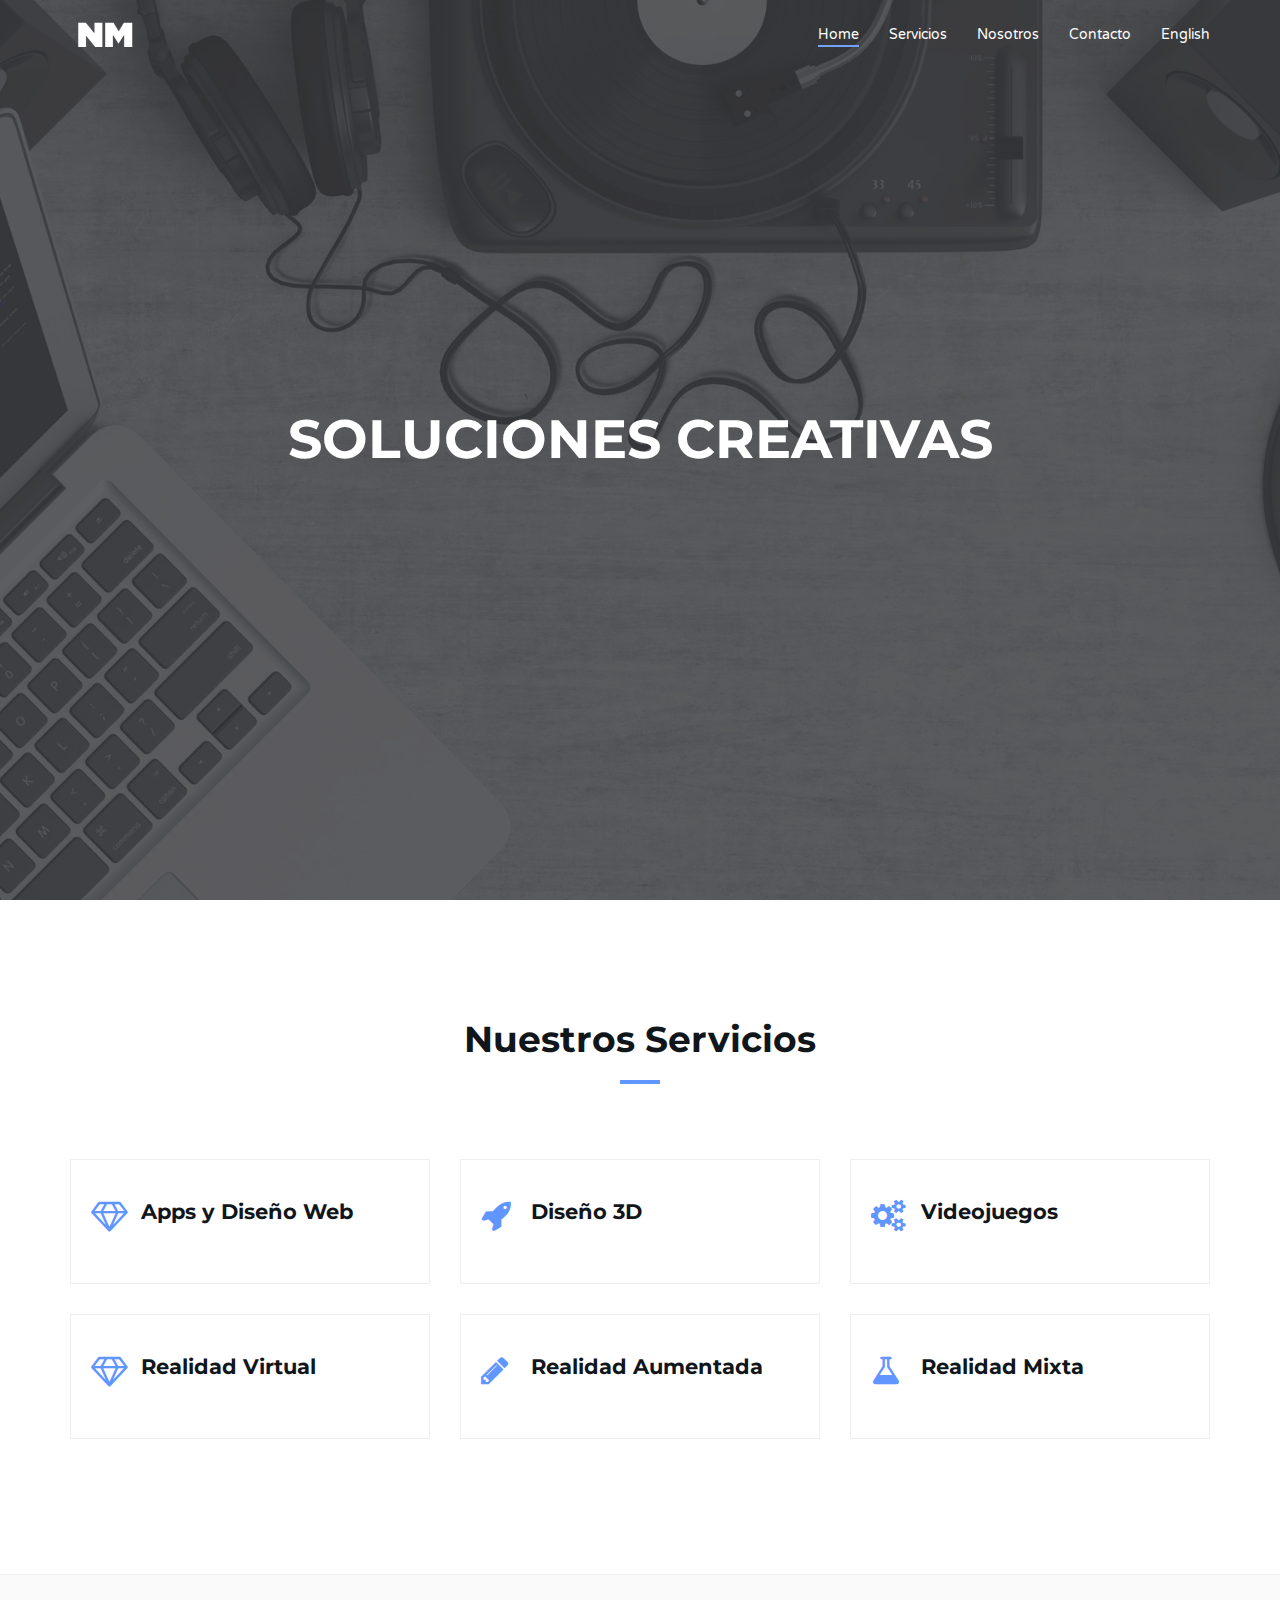
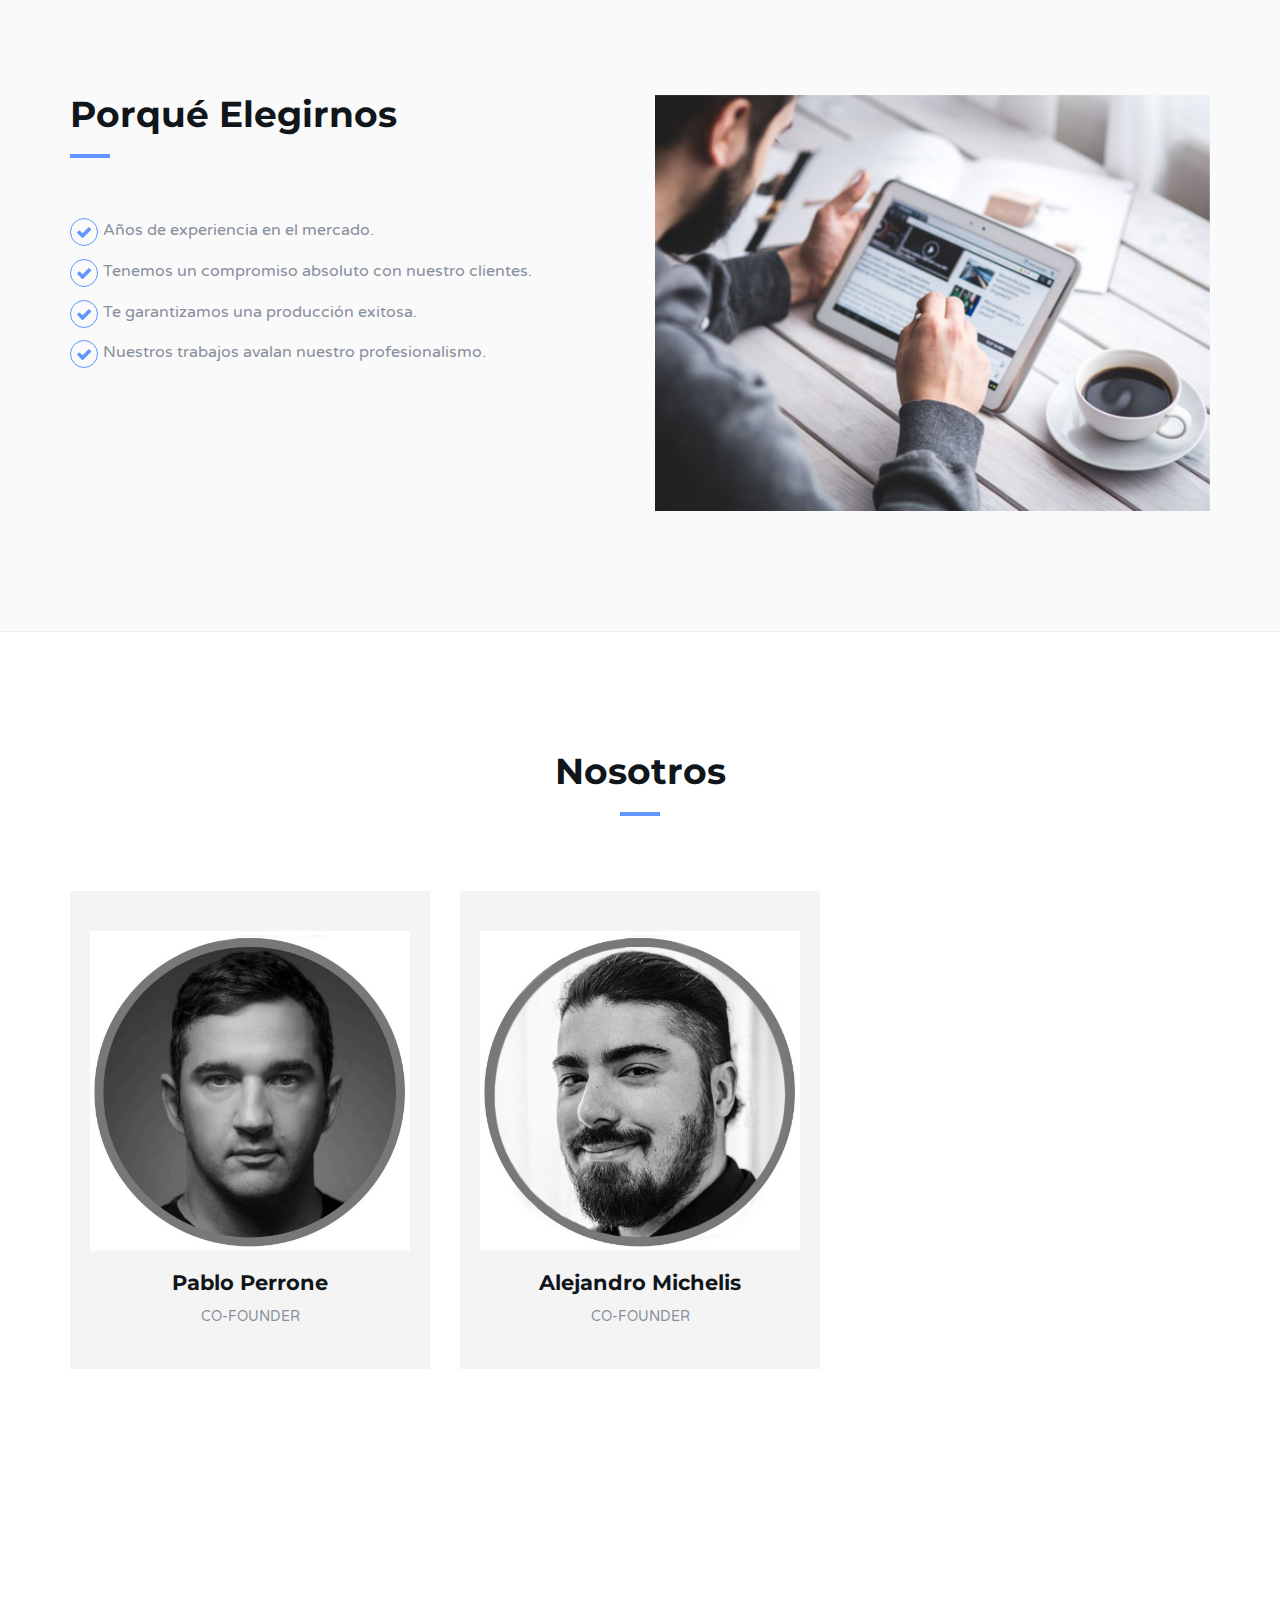
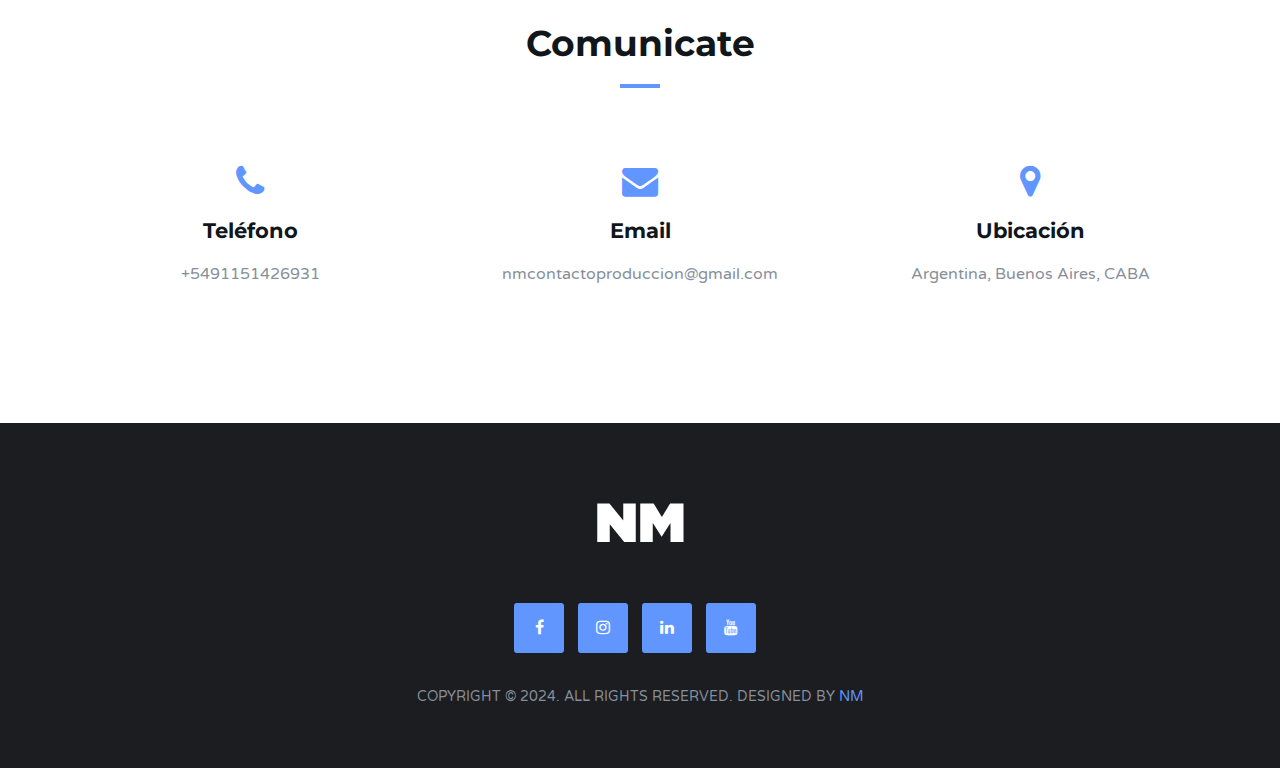
==== commit 023dfc29: "Update index.html" ====
--- a/index.html
+++ b/index.html
@@ -84,7 +84,7 @@
 					<!-- home content -->
 					<div class="col-md-10 col-md-offset-1">
 						<div class="home-content">
-							<h1 class="white-text">ARTE Y CREATIVIDAD</h1>
+							<h1 class="white-text">SOLUCIONES CREATIVAS</h1>
 							<p class="white-text">
 							</p>
 						
@@ -301,7 +301,7 @@
 				<div class="col-md-4 col-sm-6">
 					<div class="service">
 						<i class="fa fa-rocket"></i>
-						<h3>Diseño gráfico 3D</h3>
+						<h3>Diseño 3D</h3>
 						<p></p>
 					</div>
 				</div>
